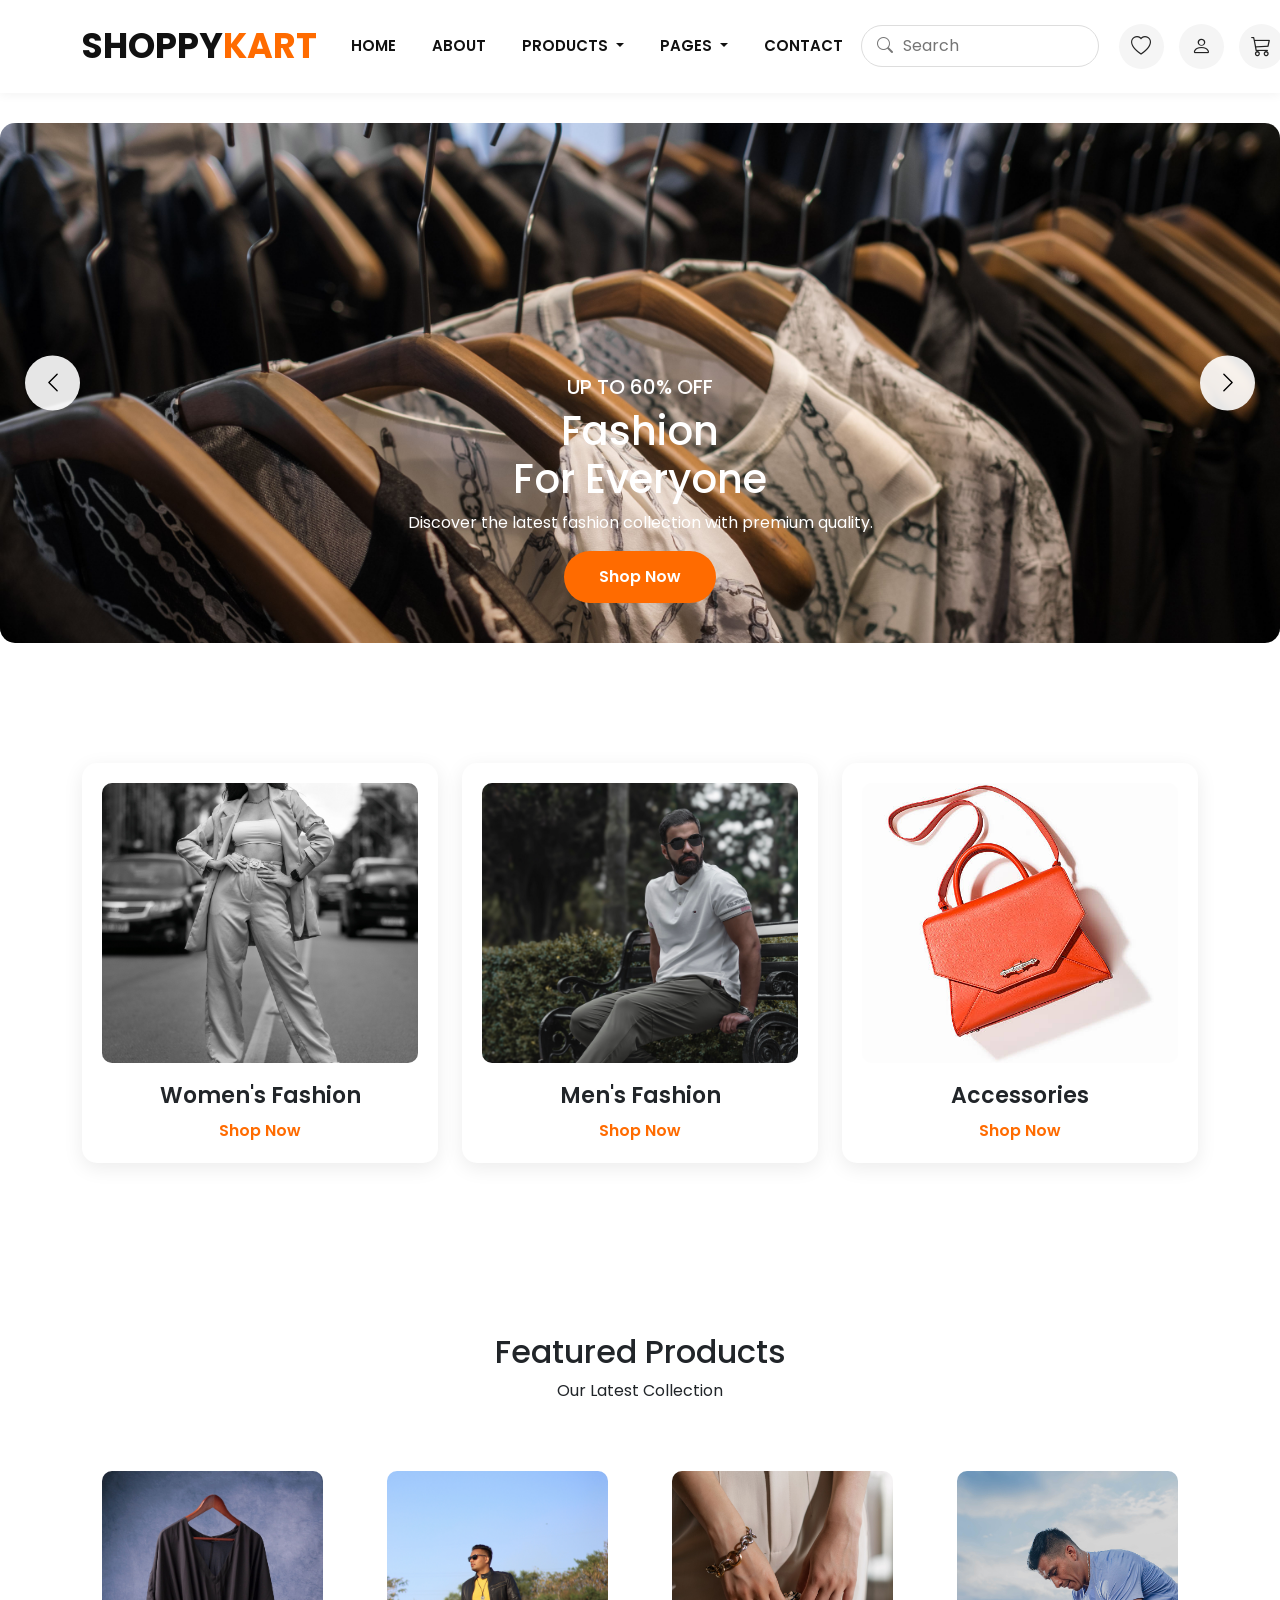
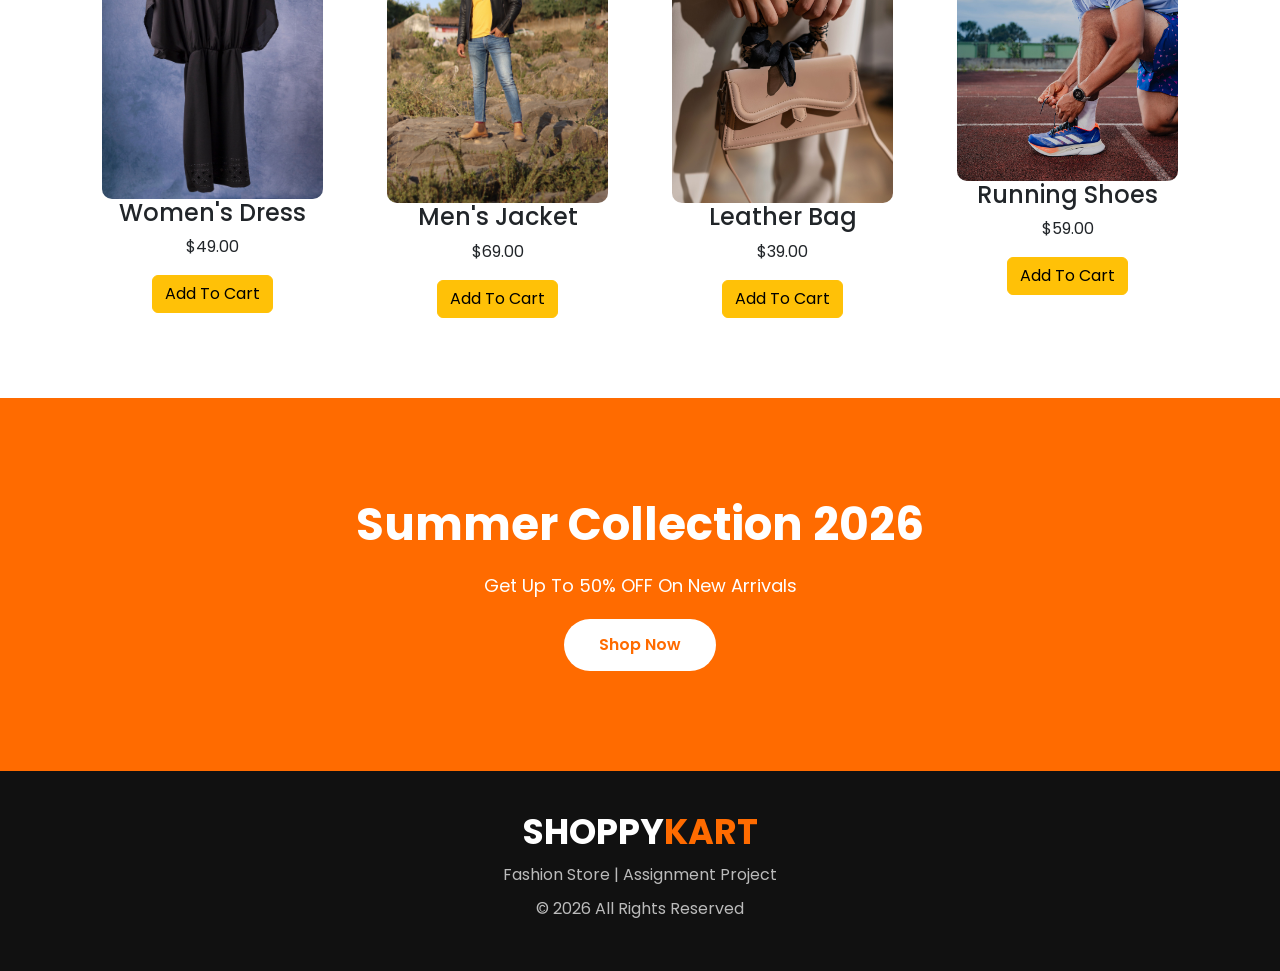
==== index.html @ af7b9921 "change navbar to index" ====
<!DOCTYPE html>
<html lang="en">

<head>
    <meta charset="UTF-8">
    <meta name="viewport" content="width=device-width, initial-scale=1.0">
    <title>ShoppyKart</title>

    <!-- Bootstrap CSS -->
    <link href="https://cdn.jsdelivr.net/npm/bootstrap@5.3.8/dist/css/bootstrap.min.css" rel="stylesheet">

    <!-- Bootstrap Icons -->
    <link rel="stylesheet" href="https://cdn.jsdelivr.net/npm/bootstrap-icons@1.13.1/font/bootstrap-icons.min.css">

    <!-- Custom CSS -->
    <link rel="stylesheet" href="style.css">

</head>

<body>
    <nav class="navbar navbar-expand-lg">

    <div class="container">

        <!-- Logo -->
        <a class="navbar-brand" href="#">
            SHOPPY<span>KART</span>
        </a>
        <button class="navbar-toggler" type="button"
            data-bs-toggle="collapse"
            data-bs-target="#navbarNav">

            <span class="navbar-toggler-icon"></span>

        </button>

        <!-- Navbar Content -->
        <div class="collapse navbar-collapse" id="navbarNav">

            <!-- Menu -->
            <ul class="navbar-nav mx-auto">

                <li class="nav-item">
                    <a class="nav-link active" href="#">HOME</a>
                </li>

                <li class="nav-item">
                    <a class="nav-link" href="#">ABOUT</a>
                </li>

                <li class="nav-item dropdown">

                    <a class="nav-link dropdown-toggle"
                        href="#"
                        data-bs-toggle="dropdown">

                        PRODUCTS

                    </a>

                    <ul class="dropdown-menu">

                        <li><a class="dropdown-item" href="#">Products</a></li>

                        <li><a class="dropdown-item" href="#">Product Single</a></li>

                        <li><a class="dropdown-item" href="#">Cart</a></li>

                    </ul>

                </li>

                <li class="nav-item dropdown">

                    <a class="nav-link dropdown-toggle"
                        href="#"
                        data-bs-toggle="dropdown">

                        PAGES

                    </a>

                    <ul class="dropdown-menu">

                        <li><a class="dropdown-item" href="#">Blog Page</a></li>

                        <li><a class="dropdown-item" href="#">Blog Single</a></li>

                        <li><a class="dropdown-item" href="#">Elements</a></li>

                    </ul>

                </li>

                <li class="nav-item">
                    <a class="nav-link" href="#">CONTACT</a>
                </li>

            </ul>

            <div class="search-box">

                <i class="bi bi-search"></i>

                <input type="text" placeholder="Search">

            </div>
     <div class="icons">

    <a href="#">
        <i class="bi bi-heart"></i>
    </a>

    <a href="#">
        <i class="bi bi-person"></i>
    </a>

    <a href="#">
        <i class="bi bi-cart3"></i>
    </a>

       </div>
    </div>

</nav>
<section id="heroSlider" class="carousel slide hero-slider" data-bs-ride="carousel">
<div class="carousel-inner">


<!-- Slide 1 -->

<div class="carousel-item active">

<img src="banner1.jpg" class="d-block w-100">

<div class="carousel-caption">

<h5>UP TO 60% OFF</h5>

<h1>Fashion<br>For Everyone</h1>

<p>Discover the latest fashion collection with premium quality.</p>

<a href="#" class="shop-btn">Shop Now</a>

</div>

</div>



<!-- Slide 2 -->

<div class="carousel-item">

<img src="banner2.jpg" class="d-block w-100">

<div class="carousel-caption">

<h5>NEW COLLECTION</h5>

<h1>Style That<br>Defines You</h1>

<p>Latest trends with amazing prices.</p>

<a href="#" class="shop-btn">Shop Now</a>

</div>

</div>



<!-- Slide 3 -->

<div class="carousel-item">

<img src="banner3.jpg" class="d-block w-100">

<div class="carousel-caption">

<h5>BIG SALE</h5>

<h1>Premium<br>Fashion Store</h1>

<p>Upgrade your wardrobe today.</p>

<a href="#" class="shop-btn">Shop Now</a>

</div>

</div>


</div>


<button class="carousel-control-prev" type="button" data-bs-target="#heroSlider" data-bs-slide="prev">

<span class="carousel-control-prev-icon"></span>

</button>


<button class="carousel-control-next" type="button" data-bs-target="#heroSlider" data-bs-slide="next">

<span class="carousel-control-next-icon"></span>

</button>


</section>
<!-- Categories Start -->

<section class="categories">

    <div class="container">

        <div class="row">

            <div class="col-lg-4 col-md-6">

                <div class="category-box">

                    <img src="c1.jpg" class="img-fluid" alt="">

                    <h3>Women's Fashion</h3>

                    <a href="#">Shop Now</a>

                </div>

            </div>

            <div class="col-lg-4 col-md-6">

                <div class="category-box">

                    <img src="c2.jpg" class="img-fluid" alt="">

                    <h3>Men's Fashion</h3>

                    <a href="#">Shop Now</a>

                </div>

            </div>

            <div class="col-lg-4 col-md-6">

                <div class="category-box">

                    <img src="c3.jpg" class="img-fluid" alt="">

                    <h3>Accessories</h3>

                    <a href="#">Shop Now</a>

                </div>

            </div>

        </div>

    </div>

</section>
<!-- Featured Products Start -->

<section class="products">

    <div class="container">

        <div class="text-center mb-5">

            <h2>Featured Products</h2>

            <p>Our Latest Collection</p>

        </div>

        <div class="row">

            <!-- Product 1 -->
            <div class="col-lg-3 col-md-6">

                <div class="product-card">

                    <img src="p1.jpg" class="img-fluid" alt="">

                    <h4>Women's Dress</h4>

                    <p>$49.00</p>

                    <button class="btn btn-warning">Add To Cart</button>

                </div>

            </div>

            <!-- Product 2 -->
            <div class="col-lg-3 col-md-6">

                <div class="product-card">

                    <img src="p2.jpg" class="img-fluid" alt="">

                    <h4>Men's Jacket</h4>

                    <p>$69.00</p>

                    <button class="btn btn-warning">Add To Cart</button>

                </div>

            </div>

            <!-- Product 3 -->
            <div class="col-lg-3 col-md-6">

                <div class="product-card">

                    <img src="p3.jpg" class="img-fluid" alt="">

                    <h4>Leather Bag</h4>

                    <p>$39.00</p>

                    <button class="btn btn-warning">Add To Cart</button>

                </div>

            </div>

            <!-- Product 4 -->
            <div class="col-lg-3 col-md-6">

                <div class="product-card">

                    <img src="p4.jpg" class="img-fluid" alt="">

                    <h4>Running Shoes</h4>

                    <p>$59.00</p>

                    <button class="btn btn-warning">Add To Cart</button>

                </div>

            </div>

        </div>

    </div>

</section>
<!-- Offer Banner Start -->

<section class="offer-banner">

    <div class="container">

        <div class="offer-content">

            <h2>Summer Collection 2026</h2>

            <p>Get Up To 50% OFF On New Arrivals</p>

            <a href="#" class="shop-btn">Shop Now</a>

        </div>

    </div>

</section>

<!-- Offer Banner End -->
 <!-- Footer Start -->

<footer>

    <div class="container">

        <h2>SHOPPY<span>KART</span></h2>

        <p>Fashion Store | Assignment Project</p>

        <p>© 2026 All Rights Reserved</p>

    </div>

</footer>

<!-- Footer End -->
    <script src="https://cdn.jsdelivr.net/npm/bootstrap@5.3.8/dist/js/bootstrap.bundle.min.js"></script>

</body>

</html>
---- style.css ----
@import url('https://fonts.googleapis.com/css2?family=Poppins:wght@300;400;500;600;700;800&display=swap');

*{
    margin:0;
    padding:0;
    box-sizing:border-box;
    font-family:'Poppins',sans-serif;
}

body{
    background:#fff;
}


/* ================= NAVBAR ================= */

.navbar{
    background:#fff;
    padding:15px 0;
    box-shadow:0 2px 10px rgba(0,0,0,.05);
}

.navbar-brand{
    font-size:35px;
    font-weight:700;
    color:#111 !important;
}

.navbar-brand span{
    color:#ff6b00;
}


.navbar-nav .nav-link{
    color:#111 !important;
    font-size:15px;
    font-weight:600;
    margin:0 10px;
    transition:.3s;
}

.navbar-nav .nav-link:hover{
    color:#ff6b00 !important;
}


.dropdown-menu{
    border:none;
    border-radius:10px;
    box-shadow:0 10px 25px rgba(0,0,0,.08);
}


.dropdown-item{
    padding:10px 18px;
}


.dropdown-item:hover{
    background:#ff6b00;
    color:white;
}



/* ================= SEARCH ================= */

.search-box{

    display:flex;
    align-items:center;
    border:1px solid #ddd;
    border-radius:30px;
    padding:8px 15px;

}


.search-box i{

    color:#777;
    margin-right:10px;

}


.search-box input{

    border:none;
    outline:none;
    width:180px;

}



/* ================= ICONS ================= */


.icons{

    display:flex;
    align-items:center;
    justify-content:center;
    gap:15px;
    margin-left:20px;

}


.icons a{

    width:45px;
    height:45px;
    background:#f5f5f5;
    border-radius:50%;
    display:flex;
    justify-content:center;
    align-items:center;
    text-decoration:none;
    transition:.3s;

}


.icons a i{

    font-size:20px;
    color:#222;
    line-height:1;

}


.icons a:hover{

    background:#ff6b00;
    transform:translateY(-4px);

}


.icons a:hover i{

    color:white;

}



/* ================= SLIDER ================= */


.hero-slider{

    margin-top:30px;
    margin-bottom:40px;

}


.hero-slider img{

    height:520px;
    width:100%;
    object-fit:cover;
    object-position:center top;
    border-radius:15px;

}


.carousel-item{

    transition:transform 1s ease-in-out;

}



/* Slider Buttons */


.carousel-control-prev,
.carousel-control-next{

    width:55px;
    height:55px;
    background:rgba(255,255,255,.9);
    border-radius:50%;
    top:50%;
    transform:translateY(-50%);
    opacity:1;
    margin:0 25px;

}


.carousel-control-prev-icon,
.carousel-control-next-icon{

    filter:invert(1);
    width:22px;
    height:22px;

}


.carousel-control-prev:hover,
.carousel-control-next:hover{

    background:#ff6b00;
    transition:.3s;

}



/* ================= BUTTON ================= */


.shop-btn{

    display:inline-block;
    background:#ff6b00;
    color:white;
    text-decoration:none;
    padding:14px 35px;
    border-radius:30px;
    font-size:16px;
    font-weight:600;
    transition:.3s;

}


.shop-btn:hover{

    background:#111;
    color:white;

}



/* ================= CATEGORIES ================= */


.categories{

    padding:80px 0;

}


.category-box{

    background:white;
    text-align:center;
    padding:20px;
    border-radius:15px;
    box-shadow:0 5px 20px rgba(0,0,0,.08);
    transition:.3s;
    margin-bottom:30px;

}


.category-box:hover{

    transform:translateY(-8px);

}


.category-box img{

    width:100%;
    height:280px;
    object-fit:cover;
    border-radius:10px;

}


.category-box h3{

    margin:20px 0 10px;
    font-size:22px;
    font-weight:600;

}


.category-box a{

    text-decoration:none;
    color:#ff6b00;
    font-weight:600;

}



/* ================= PRODUCTS ================= */


.products{

    padding:60px 0;

}


.product-card{

    text-align:center;
    padding:20px;
    border-radius:15px;
    transition:.3s;

}


.product-card:hover{

    transform:translateY(-8px);
    box-shadow:0 15px 30px rgba(0,0,0,.12);

}


.product-card img{

    border-radius:10px;

}



/* ================= OFFER ================= */


.offer-banner{

    padding:100px 0;
    background:#ff6b00;
    text-align:center;
    color:white;

}


.offer-banner h2{

    font-size:45px;
    font-weight:700;

}


.offer-banner p{

    font-size:18px;
    margin:20px 0;

}



.offer-banner .shop-btn{

    background:white;
    color:#ff6b00;

}


.offer-banner .shop-btn:hover{

    background:#111;
    color:white;

}



/* ================= FOOTER ================= */


footer{

    background:#111;
    color:white;
    text-align:center;
    padding:40px 0;

}


footer h2{

    font-size:35px;
    font-weight:700;

}


footer h2 span{

    color:#ff6b00;

}


footer p{

    color:#bbb;
    margin:10px 0;

}



/* ================= RESPONSIVE ================= */


@media(max-width:992px){

    .navbar-nav{

        text-align:center;
        margin-top:20px;

    }


    .search-box{

        width:100%;
        margin:20px 0;

    }


    .icons{

        justify-content:center;

    }

}


@media(max-width:768px){

    .navbar-brand{

        font-size:28px;

    }


    .hero-slider img{

        height:350px;

    }

}
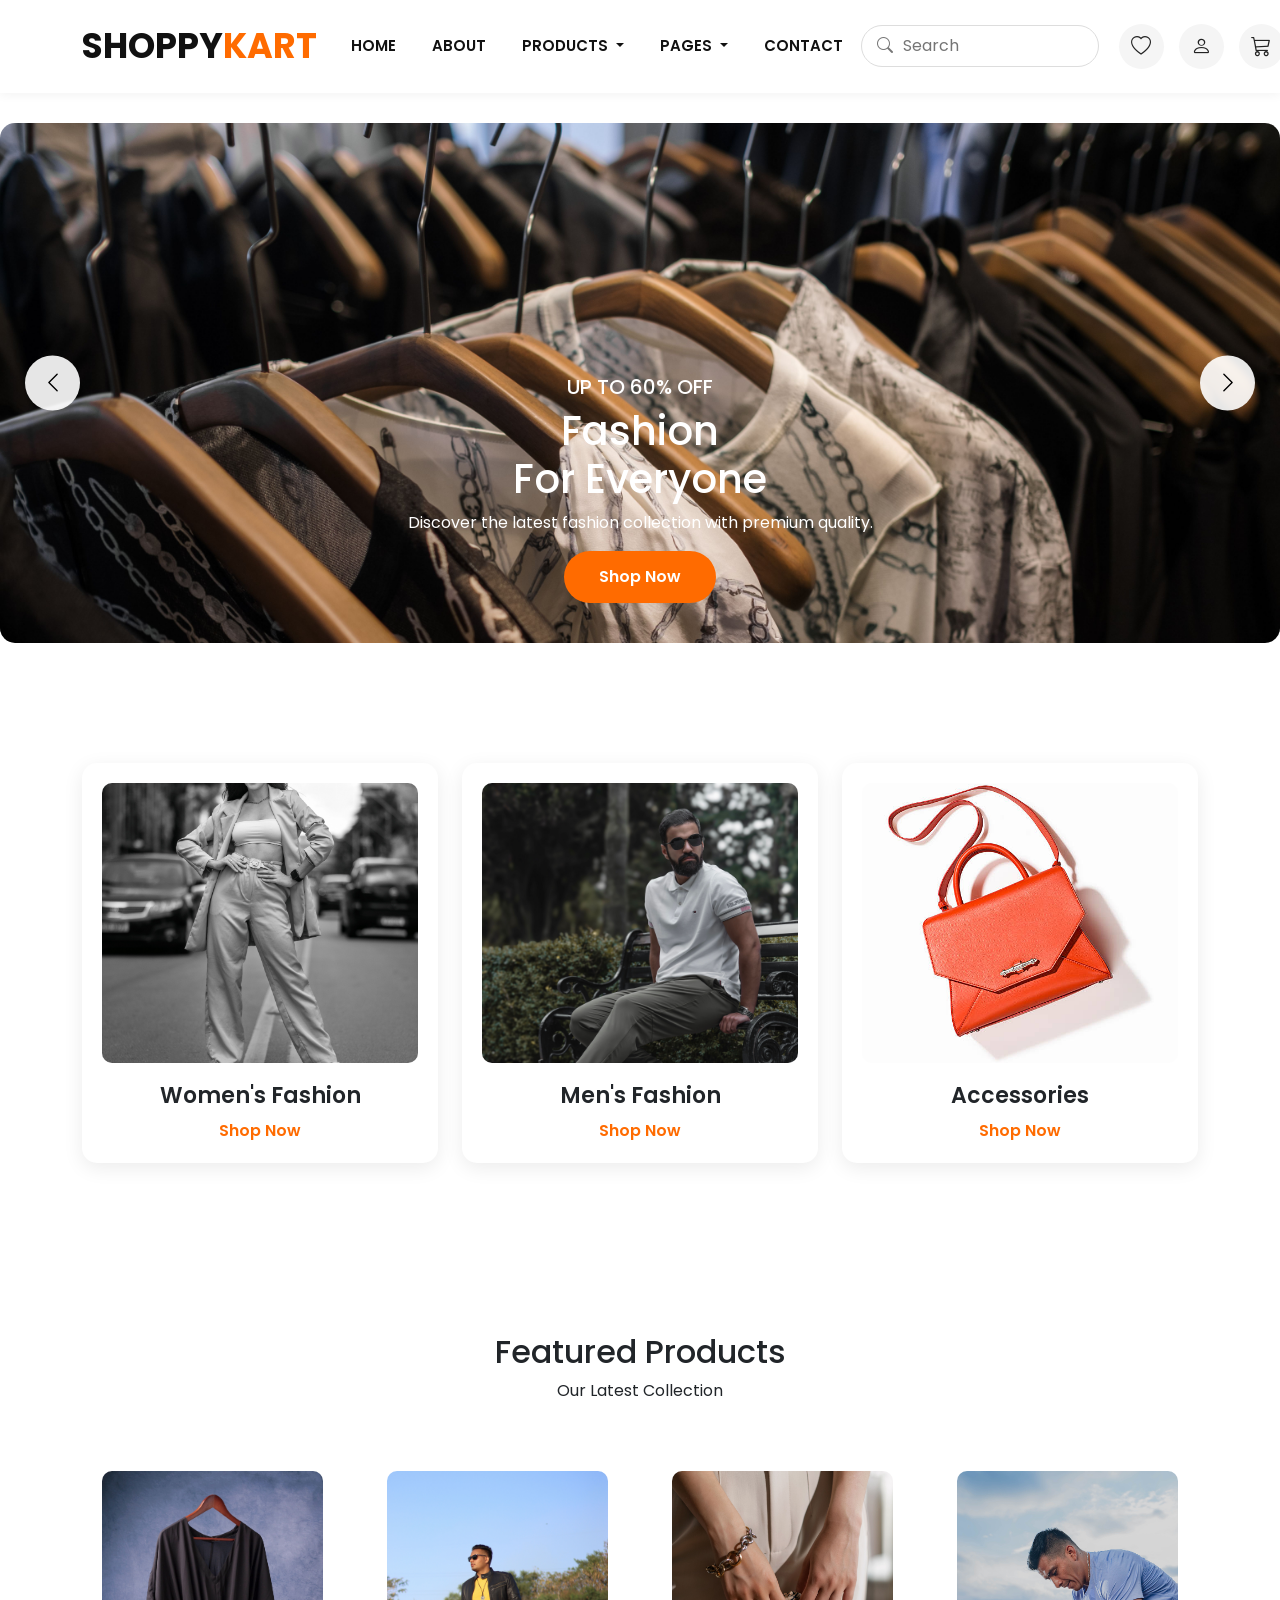
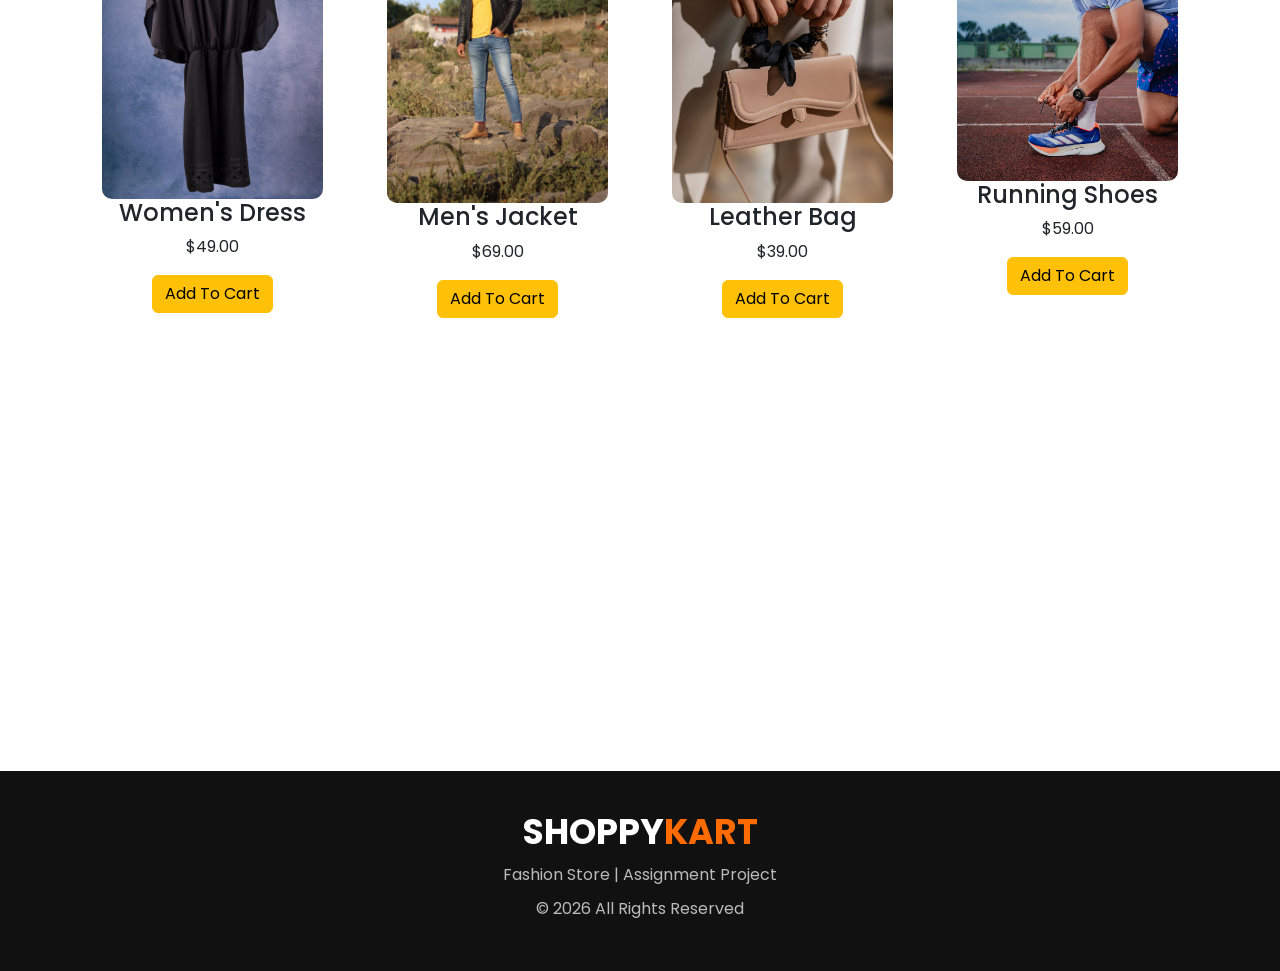
==== commit 1f940144: "add scroll animation" ====
--- a/index.html
+++ b/index.html
@@ -123,7 +123,7 @@
     </div>
 
 </nav>
-<section id="heroSlider" class="carousel slide hero-slider" data-bs-ride="carousel">
+<section id="heroSlider" class="carousel slide hero-slider" data-bs-ride="carousel" data-bs-interval="3000">
 <div class="carousel-inner">
 
 
@@ -212,7 +212,7 @@
 </section>
 <!-- Categories Start -->
 
-<section class="categories">
+<section class="categories fade-up">
 
     <div class="container">
 
@@ -267,7 +267,7 @@
 </section>
 <!-- Featured Products Start -->
 
-<section class="products">
+<section class="products fade-up">
 
     <div class="container">
 
@@ -356,7 +356,7 @@
 </section>
 <!-- Offer Banner Start -->
 
-<section class="offer-banner">
+<section class="offer-banner fade-up">
 
     <div class="container">
 
@@ -393,7 +393,32 @@
 
 <!-- Footer End -->
     <script src="https://cdn.jsdelivr.net/npm/bootstrap@5.3.8/dist/js/bootstrap.bundle.min.js"></script>
-
+<script>
+
+const elements = document.querySelectorAll(".fade-up");
+
+function reveal(){
+
+    elements.forEach(element => {
+
+        let windowHeight = window.innerHeight;
+        let elementTop = element.getBoundingClientRect().top;
+
+        if(elementTop < windowHeight - 100){
+
+            element.classList.add("show");
+
+        }
+
+    });
+
+}
+
+window.addEventListener("scroll", reveal);
+
+reveal();
+
+</script>
 </body>
 
 </html>
--- a/style.css
+++ b/style.css
@@ -467,4 +467,16 @@
 
     }
 
+}
+/* Scroll Fade Animation */
+
+.fade-up{
+    opacity:0;
+    transform:translateY(60px);
+    transition:all .8s ease;
+}
+
+.fade-up.show{
+    opacity:1;
+    transform:translateY(0);
 }
